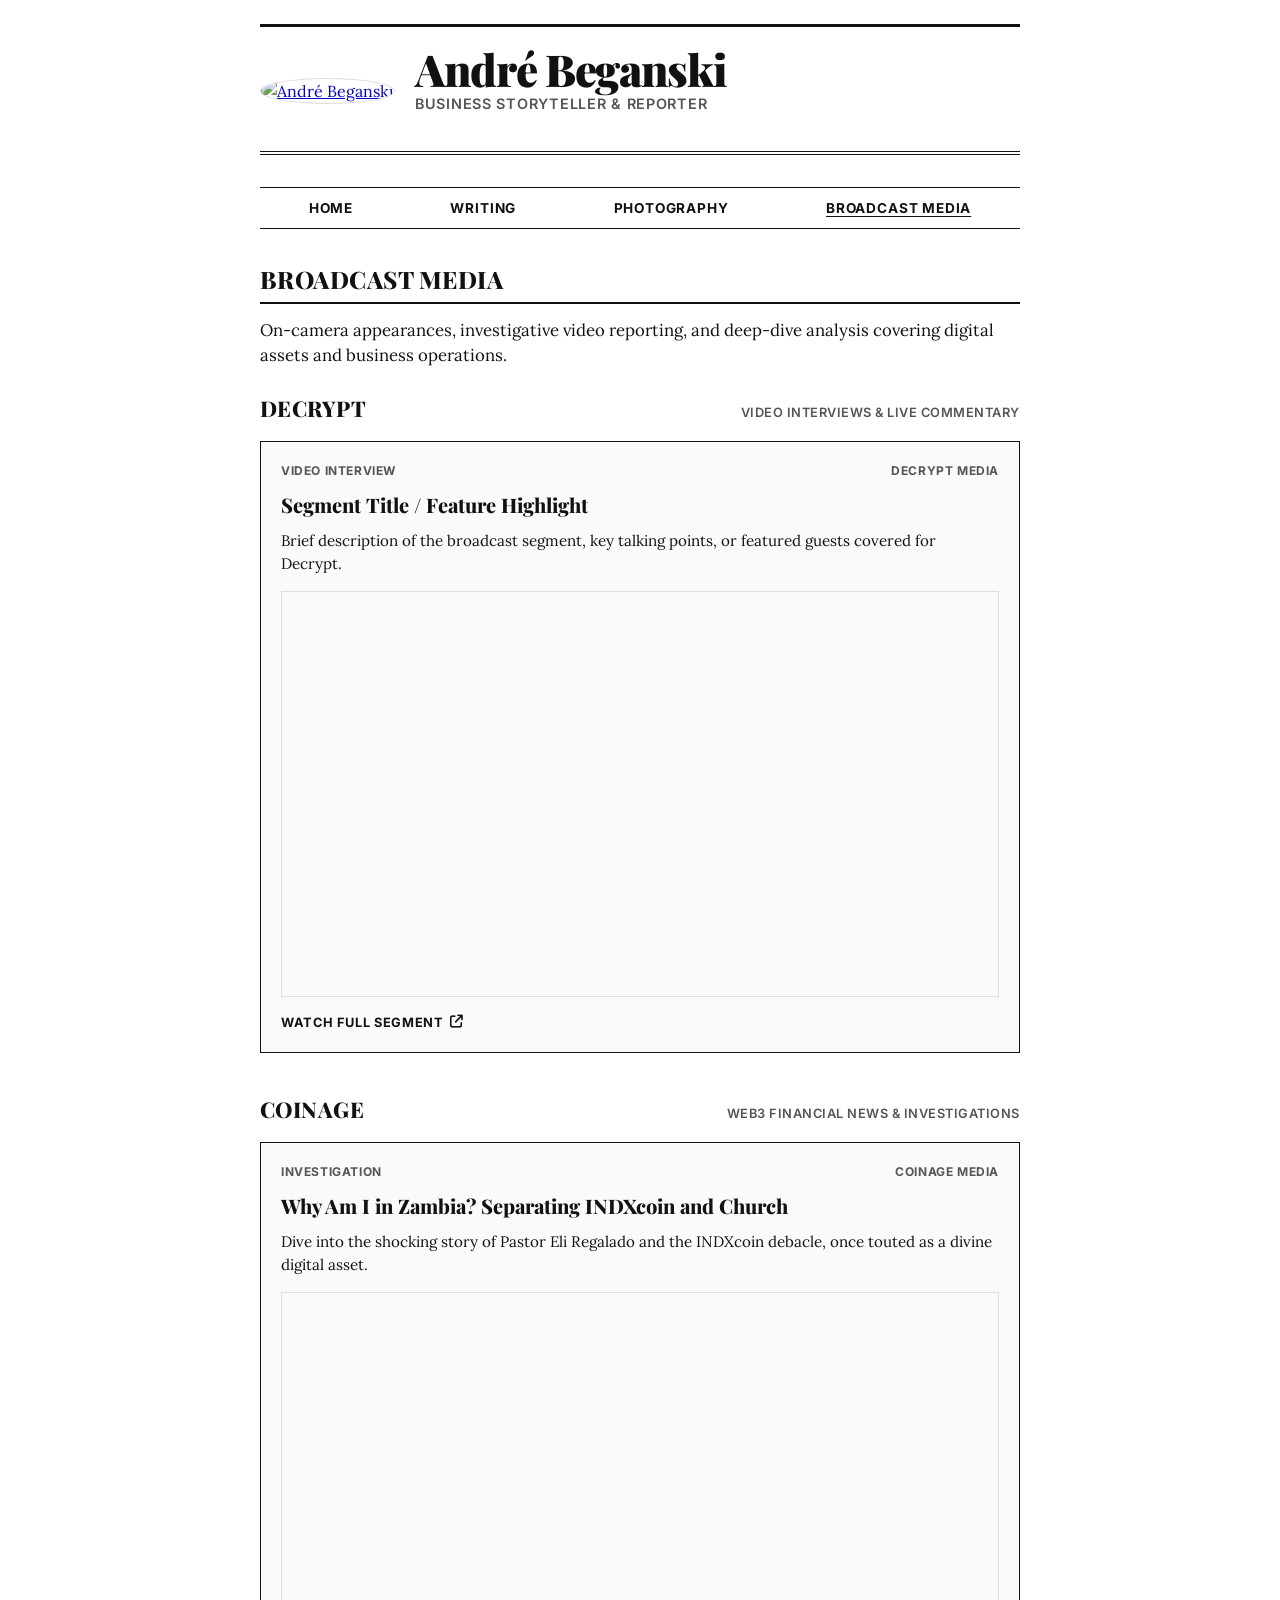
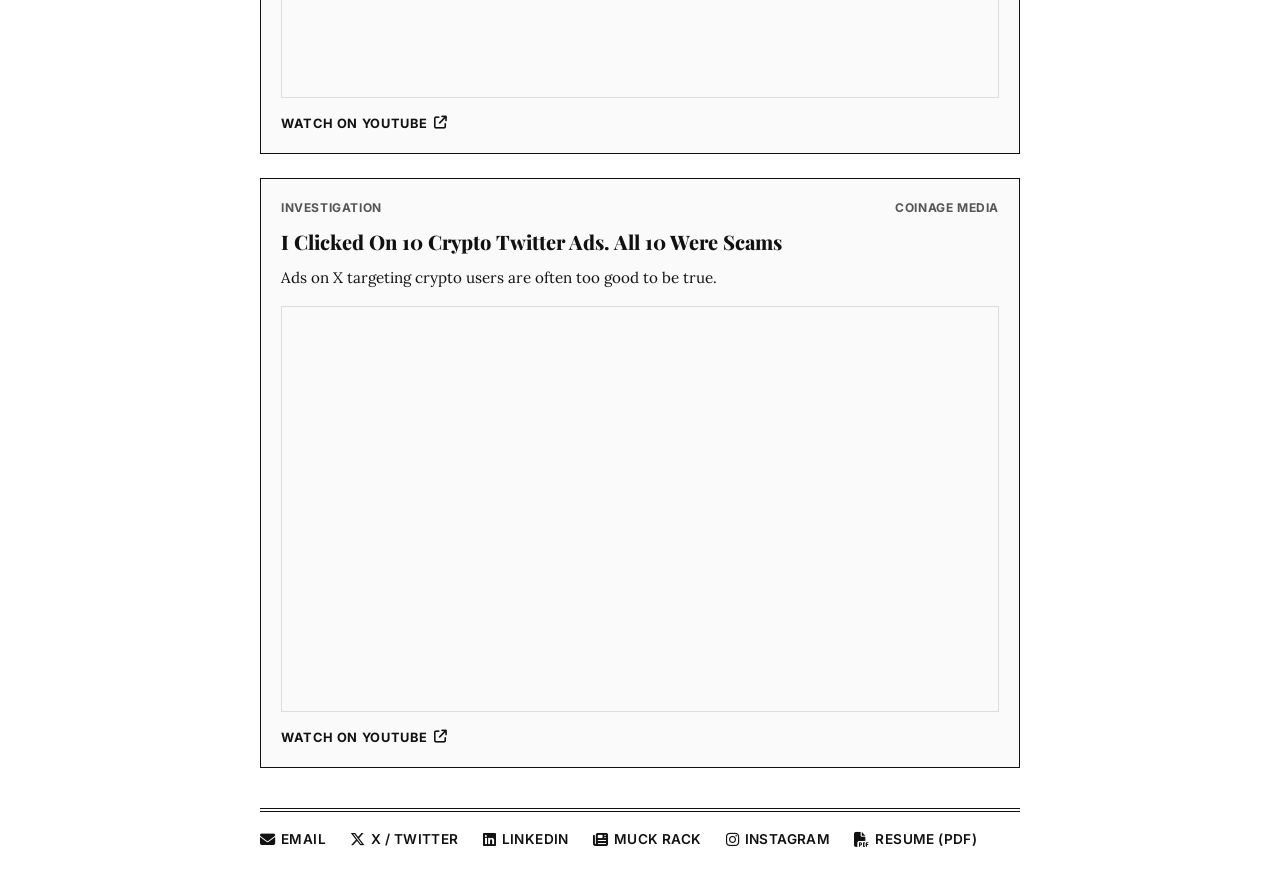
==== broadcast.html @ 34b800bf "Add files via upload Testing broadcast page" ====
<!DOCTYPE html>
<html lang="en">
<head>
    <meta charset="UTF-8">
    <meta name="viewport" content="width=device-width, initial-scale=1.0">
    <title>Broadcast Media | André Beganski</title>
    
    <!-- Broadsheet Editorial Fonts from Google -->
    <link rel="preconnect" href="https://fonts.googleapis.com">
    <link rel="preconnect" href="https://fonts.gstatic.com" crossorigin>
    <link href="https://fonts.googleapis.com/css2?family=Lora:ital,wght@0,400;0,500;1,400&family=Playfair+Display:ital,wght@0,600;0,800;0,900;1,600&family=Inter:wght@600;700&display=swap" rel="stylesheet">

    <!-- Font Awesome for Icons -->
    <link rel="stylesheet" href="https://cdnjs.cloudflare.com/ajax/libs/font-awesome/6.5.1/css/all.min.css">

    <style>
        :root {
            --paper: #FFFFFF;
            --ink: #111111;
            --gray: #555555;
            --border: #DDDDDD;
        }

        * {
            box-sizing: border-box;
            margin: 0;
            padding: 0;
        }

        body {
            background-color: var(--paper);
            color: var(--ink);
            font-family: 'Lora', serif;
            line-height: 1.5;
            padding: 1.5rem;
            -webkit-font-smoothing: antialiased;
        }

        .container {
            max-width: 760px;
            margin: 0 auto;
        }

        /* Compact Masthead Styling */
        header {
            margin-bottom: 2rem;
            padding: 1.25rem 0;
            border-top: 3px solid var(--ink);
            border-bottom: 1px solid var(--ink);
            position: relative;
        }

        header::after {
            content: '';
            position: absolute;
            bottom: 2px;
            left: 0;
            right: 0;
            height: 1px;
            background: var(--ink);
        }

        .header-content {
            display: flex;
            align-items: center;
            gap: 1.25rem;
        }

        .profile-img {
            width: 100px;
            height: 100px;
            border-radius: 50%;
            object-fit: cover;
            border: 1px solid var(--border);
            filter: grayscale(20%);
        }

        h1, h2, h3 {
            font-family: 'Playfair Display', serif;
            color: var(--ink);
        }

        h1 {
            font-size: 2.75rem;
            font-weight: 900;
            margin-bottom: 0.1rem;
            letter-spacing: -0.03em;
            line-height: 1;
        }

        .subtitle {
            font-family: 'Inter', sans-serif;
            font-size: 0.9rem;
            color: var(--gray);
            font-weight: 600;
            text-transform: uppercase;
            letter-spacing: 0.05em;
        }

        section {
            margin-bottom: 2.5rem;
        }

        h2 {
            font-size: 1.5rem;
            font-weight: 800;
            margin-bottom: 0.85rem;
            padding-bottom: 0.35rem;
            border-bottom: 2px solid var(--ink);
            text-transform: uppercase;
            letter-spacing: 0.02em;
        }

        p {
            margin-bottom: 1.25rem;
            font-size: 1.05rem;
        }

        /* Section Navigation Bar */
        .work-nav {
            display: flex;
            justify-content: space-around;
            align-items: center;
            margin-top: 1.25rem;
            margin-bottom: 2rem;
            padding: 0.6rem 0;
            border-top: 1px solid var(--ink);
            border-bottom: 1px solid var(--ink);
        }

        .work-nav a {
            font-family: 'Inter', sans-serif;
            font-size: 0.85rem;
            font-weight: 700;
            text-transform: uppercase;
            letter-spacing: 0.06em;
            color: var(--ink);
            text-decoration: none;
        }

        .work-nav a:hover,
        .work-nav a.active {
            text-decoration: underline;
            text-underline-offset: 3px;
        }

        /* Subsections Styling */
        .outlet-section {
            margin-top: 1.5rem;
            margin-bottom: 2.5rem;
        }

        .outlet-header {
            display: flex;
            align-items: baseline;
            justify-content: space-between;
            margin-bottom: 0.75rem;
        }

        .outlet-title {
            font-family: 'Playfair Display', serif;
            font-size: 1.35rem;
            font-weight: 800;
            text-transform: uppercase;
            letter-spacing: 0.02em;
        }

        .outlet-tagline {
            font-family: 'Inter', sans-serif;
            font-size: 0.8rem;
            font-weight: 600;
            color: var(--gray);
            text-transform: uppercase;
            letter-spacing: 0.04em;
        }

        /* Video / Media Card Grid */
        .media-grid {
            display: flex;
            flex-direction: column;
            gap: 1.5rem;
            margin-top: 1rem;
        }

        .media-card {
            background: #FAFAFA;
            border: 1px solid var(--ink);
            padding: 1.25rem;
            display: flex;
            flex-direction: column;
            gap: 0.75rem;
        }

        .media-meta {
            font-family: 'Inter', sans-serif;
            font-size: 0.75rem;
            font-weight: 700;
            color: var(--gray);
            text-transform: uppercase;
            letter-spacing: 0.05em;
            display: flex;
            justify-content: space-between;
            align-items: center;
        }

        .media-card h4 {
            font-family: 'Playfair Display', serif;
            font-size: 1.25rem;
            font-weight: 800;
            line-height: 1.3;
        }

        .media-card p {
            font-size: 0.95rem;
            margin-bottom: 0;
            color: var(--ink);
        }

        /* Responsive Embed Container */
        .video-container {
            position: relative;
            padding-bottom: 56.25%; /* 16:9 ratio */
            height: 0;
            overflow: hidden;
            border: 1px solid var(--border);
            margin-top: 0.25rem;
        }

        .video-container iframe {
            position: absolute;
            top: 0;
            left: 0;
            width: 100%;
            height: 100%;
            border: 0;
        }

        .media-link {
            font-family: 'Inter', sans-serif;
            font-size: 0.8rem;
            font-weight: 700;
            text-transform: uppercase;
            letter-spacing: 0.05em;
            color: var(--ink);
            text-decoration: none;
            display: inline-flex;
            align-items: center;
            gap: 0.4rem;
            margin-top: 0.25rem;
        }

        .media-link:hover {
            text-decoration: underline;
        }

        /* Footer & Socials */
        footer {
            border-top: 1px solid var(--ink);
            padding-top: 1.25rem;
            margin-top: 2.5rem;
            position: relative;
        }

        footer::before {
            content: '';
            position: absolute;
            top: 2px;
            left: 0;
            right: 0;
            height: 1px;
            background: var(--ink);
        }

        .links {
            display: flex;
            flex-wrap: wrap;
            gap: 1rem 1.5rem;
        }

        .links a {
            font-family: 'Inter', sans-serif;
            color: var(--ink);
            text-decoration: none;
            font-weight: 600;
            font-size: 0.85rem;
            text-transform: uppercase;
            letter-spacing: 0.03em;
            display: inline-flex;
            align-items: center;
            gap: 0.35rem;
        }

        .links a i {
            font-size: 0.95rem;
            color: var(--ink);
        }

        .links a:hover {
            text-decoration: underline;
            text-underline-offset: 3px;
        }

        /* Responsive tweak for phones */
        @media (max-width: 600px) {
            .header-content {
                flex-direction: column;
                text-align: center;
                gap: 1rem;
            }
            .work-nav {
                flex-direction: column;
                gap: 0.5rem;
            }
            .outlet-header {
                flex-direction: column;
                gap: 0.2rem;
            }
            h1 { font-size: 2.25rem; }
            body { padding: 1.25rem 1rem; }
        }
    </style>
</head>
<body>

    <div class="container">
        <header>
            <div class="header-content">
                <a href="index.html">
                    <img src="Headshot.jpg" alt="André Beganski" class="profile-img">
                </a>
                <div class="header-text">
                    <h1>André Beganski</h1>
                    <p class="subtitle">Business Storyteller & Reporter</p>
                </div>
            </div>
        </header>

        <nav class="work-nav">
            <a href="index.html">Home</a>
            <a href="writing.html">Writing</a>
            <a href="photography.html">Photography</a>
            <a href="broadcast.html" class="active">Broadcast Media</a>
        </nav>

        <main>
            <section id="broadcast-page">
                <h2>Broadcast Media</h2>
                <p>On-camera appearances, investigative video reporting, and deep-dive analysis covering digital assets and business operations.</p>

                <!-- DECRYPT SUBSECTION -->
                <div class="outlet-section" id="decrypt">
                    <div class="outlet-header">
                        <h3 class="outlet-title">Decrypt</h3>
                        <span class="outlet-tagline">Video Interviews & Live Commentary</span>
                    </div>

                    <div class="media-grid">
                        <article class="media-card">
                            <div class="media-meta">
                                <span>Video Interview</span>
                                <span>Decrypt Media</span>
                            </div>
                            <h4>Segment Title / Feature Highlight</h4>
                            <p>Brief description of the broadcast segment, key talking points, or featured guests covered for Decrypt.</p>
                            <div class="video-container">
                                <iframe src="https://www.youtube-nocookie.com/embed/placeholder" title="Decrypt Broadcast Segment" allowfullscreen></iframe>
                            </div>
                            <a href="#" target="_blank" rel="noopener" class="media-link">
                                Watch Full Segment <i class="fa-solid fa-arrow-up-right-from-square"></i>
                            </a>
                        </article>
                    </div>
                </div>

                <!-- COINAGE SUBSECTION -->
                <div class="outlet-section" id="coinage">
                    <div class="outlet-header">
                        <h3 class="outlet-title">Coinage</h3>
                        <span class="outlet-tagline">Web3 Financial News & Investigations</span>
                    </div>

                    <div class="media-grid">
                        <!-- COINAGE INVESTIGATION 1 -->
                        <article class="media-card">
                            <div class="media-meta">
                                <span>Investigation</span>
                                <span>Coinage Media</span>
                            </div>
                            <h4>Why Am I in Zambia? Separating INDXcoin and Church</h4>
                            <p>Dive into the shocking story of Pastor Eli Regalado and the INDXcoin debacle, once touted as a divine digital asset.</p>
                            <div class="video-container">
                                <iframe src="https://www.youtube-nocookie.com/embed/XrXxFnZdpG4" title="Why Am I in Zambia? Separating INDXcoin and Church" allowfullscreen></iframe>
                            </div>
                            <a href="https://www.youtube.com/watch?v=XrXxFnZdpG4&t=2s" target="_blank" rel="noopener" class="media-link">
                                Watch on YouTube <i class="fa-solid fa-arrow-up-right-from-square"></i>
                            </a>
                        </article>

                        <!-- COINAGE INVESTIGATION 2 -->
                        <article class="media-card">
                            <div class="media-meta">
                                <span>Investigation</span>
                                <span>Coinage Media</span>
                            </div>
                            <h4>I Clicked On 10 Crypto Twitter Ads. All 10 Were Scams</h4>
                            <p>Ads on X targeting crypto users are often too good to be true.</p>
                            <div class="video-container">
                                <iframe src="https://www.youtube-nocookie.com/embed/eAYnP_edBk0" title="I Clicked On 10 Crypto Twitter Ads. All 10 Were Scams" allowfullscreen></iframe>
                            </div>
                            <a href="https://www.youtube.com/watch?v=eAYnP_edBk0" target="_blank" rel="noopener" class="media-link">
                                Watch on YouTube <i class="fa-solid fa-arrow-up-right-from-square"></i>
                            </a>
                        </article>
                    </div>
                </div>

            </section>
        </main>

        <footer>
            <div class="links">
                <a href="mailto:andrebeganski@gmail.com"><i class="fa-solid fa-envelope"></i> Email</a>
                <a href="https://x.com/andrebeganski" target="_blank" rel="noopener"><i class="fa-brands fa-x-twitter"></i> X / Twitter</a>
                <a href="https://www.linkedin.com/in/beganski/" target="_blank" rel="noopener"><i class="fa-brands fa-linkedin"></i> LinkedIn</a>
                <a href="https://muckrack.com/andre-beganski" target="_blank" rel="noopener"><i class="fa-solid fa-newspaper"></i> Muck Rack</a>
                <a href="https://www.instagram.com/andrebeganski/" target="_blank" rel="noopener"><i class="fa-brands fa-instagram"></i> Instagram</a>
                <a href="Beganski_André_Resume.pdf" target="_blank"><i class="fa-solid fa-file-pdf"></i> Resume (PDF)</a>
            </div>
        </footer>
    </div>

</body>
</html>
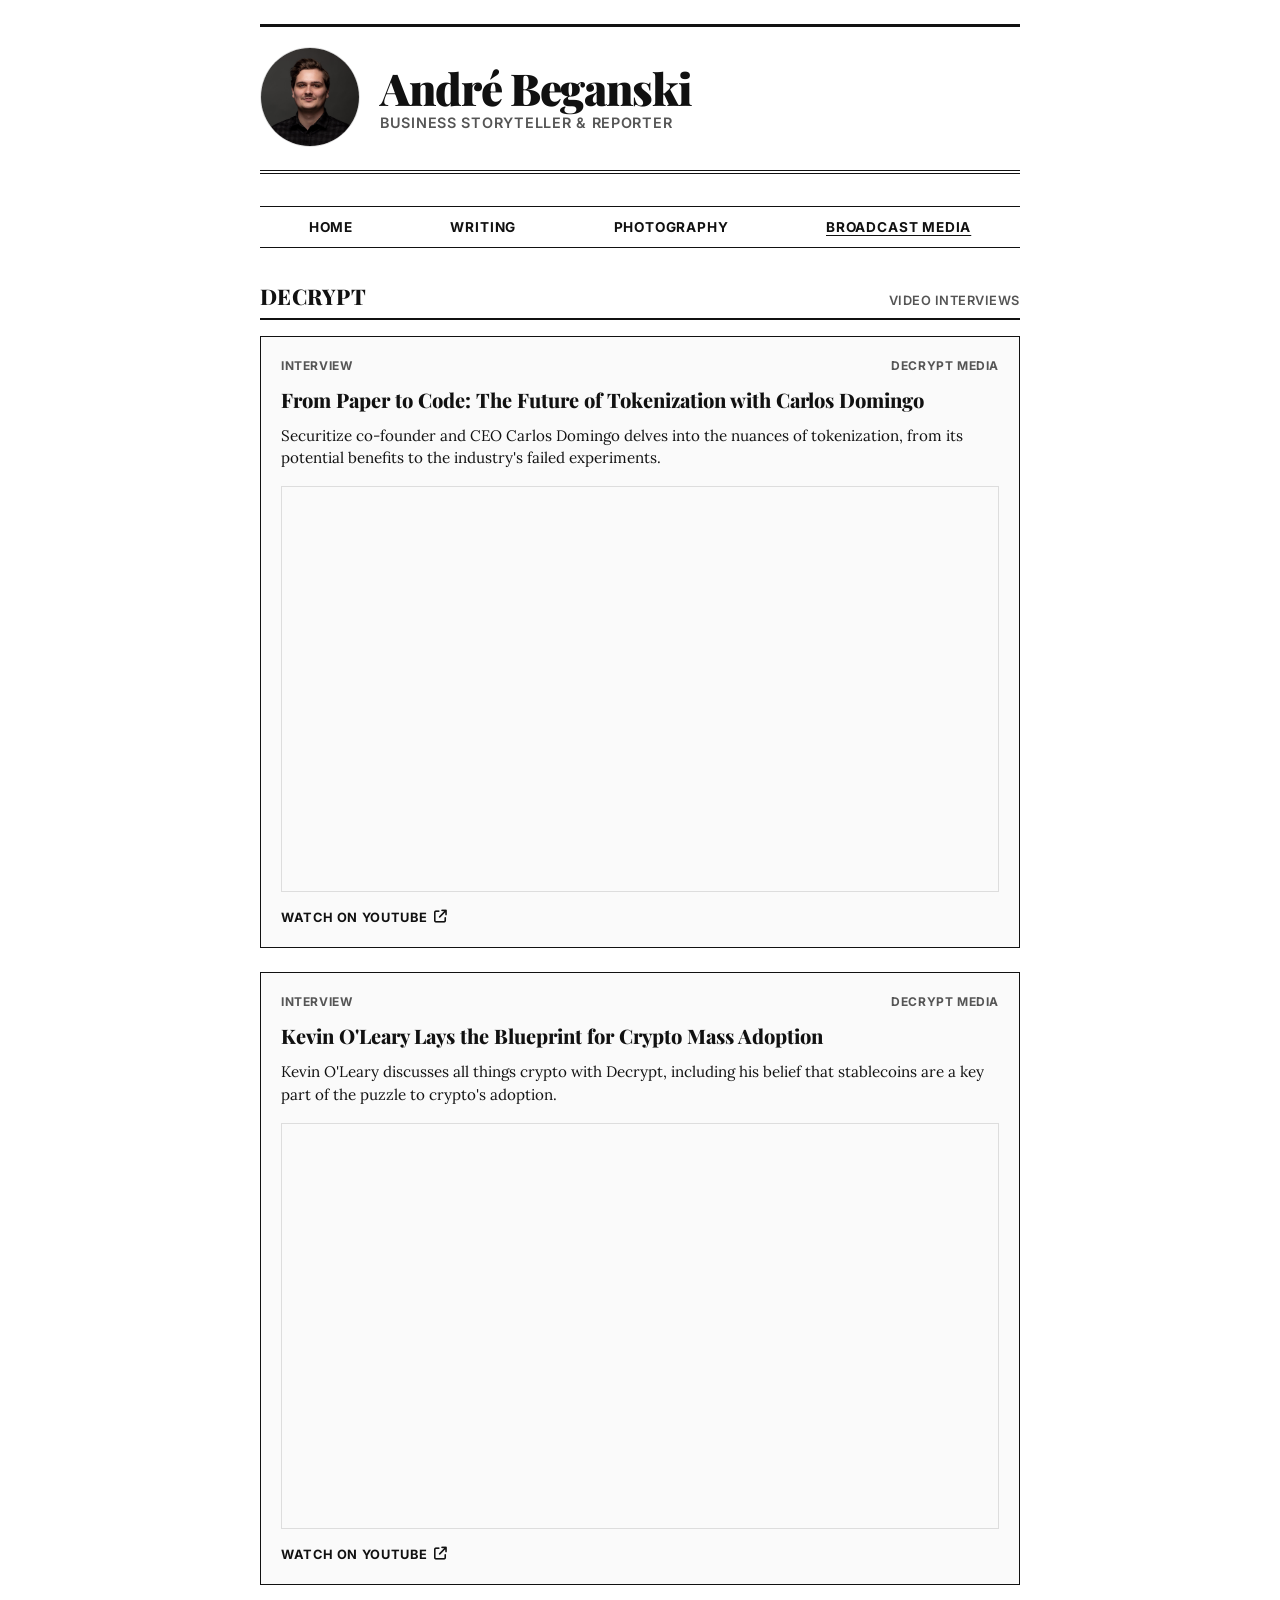
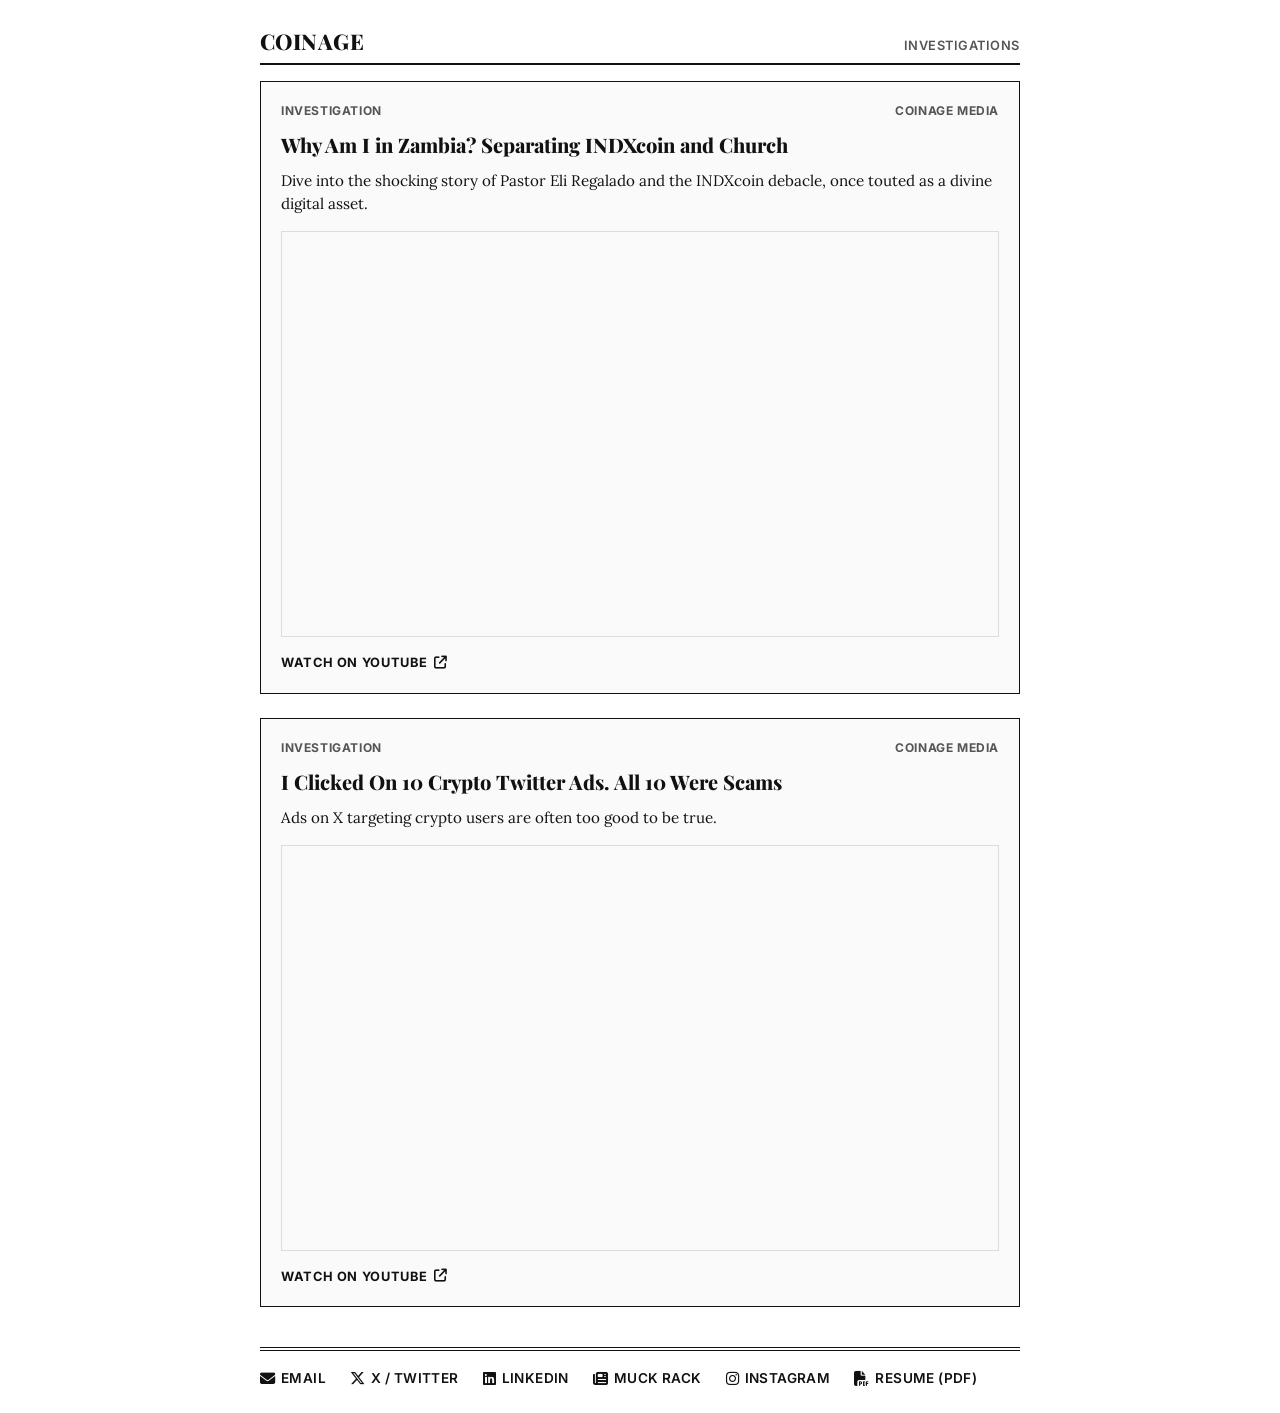
==== commit 14ded12a: "Portfolio Final" ====
--- a/broadcast.html
+++ b/broadcast.html
@@ -3,7 +3,24 @@
 <head>
     <meta charset="UTF-8">
     <meta name="viewport" content="width=device-width, initial-scale=1.0">
+    <meta name="referrer" content="strict-origin-when-cross-origin">
     <title>Broadcast Media | André Beganski</title>
+
+    <!-- White "AB" on Black Background Inline Favicon -->
+    <link rel="icon" href="data:image/svg+xml,<svg xmlns='http://www.w3.org/2000/svg' viewBox='0 0 100 100'><rect width='100' height='100' fill='%23111111'/><text x='50%' y='64%' font-family='serif' font-weight='900' font-size='52' fill='%23FFFFFF' text-anchor='middle'>AB</text></svg>">
+
+    <!-- Open Graph / Social Media Preview Meta Tags -->
+    <meta property="og:type" content="website">
+    <meta property="og:title" content="André Beganski | Business Storyteller & Reporter">
+    <meta property="og:description" content="Business and economics reporter specializing in digital assets, institutional trends, and financial reporting.">
+    <meta property="og:image" content="Headshot.jpg">
+    <meta property="og:url" content="https://andrebeganski.github.io/broadcast.html">
+
+    <!-- Twitter Card Meta Tags -->
+    <meta name="twitter:card" content="summary_large_image">
+    <meta name="twitter:title" content="André Beganski | Business Storyteller & Reporter">
+    <meta name="twitter:description" content="Business and economics reporter specializing in digital assets, institutional trends, and financial reporting.">
+    <meta name="twitter:image" content="Headshot.jpg">
     
     <!-- Broadsheet Editorial Fonts from Google -->
     <link rel="preconnect" href="https://fonts.googleapis.com">
@@ -12,6 +29,7 @@
 
     <!-- Font Awesome for Icons -->
     <link rel="stylesheet" href="https://cdnjs.cloudflare.com/ajax/libs/font-awesome/6.5.1/css/all.min.css">
+    <link rel="stylesheet" href="styles.css">
 
     <style>
         :root {
@@ -73,6 +91,7 @@
             object-fit: cover;
             border: 1px solid var(--border);
             filter: grayscale(20%);
+            flex-shrink: 0;
         }
 
         h1, h2, h3 {
@@ -99,21 +118,6 @@
 
         section {
             margin-bottom: 2.5rem;
-        }
-
-        h2 {
-            font-size: 1.5rem;
-            font-weight: 800;
-            margin-bottom: 0.85rem;
-            padding-bottom: 0.35rem;
-            border-bottom: 2px solid var(--ink);
-            text-transform: uppercase;
-            letter-spacing: 0.02em;
-        }
-
-        p {
-            margin-bottom: 1.25rem;
-            font-size: 1.05rem;
         }
 
         /* Section Navigation Bar */
@@ -155,6 +159,8 @@
             align-items: baseline;
             justify-content: space-between;
             margin-bottom: 0.75rem;
+            border-bottom: 2px solid var(--ink);
+            padding-bottom: 0.35rem;
         }
 
         .outlet-title {
@@ -323,6 +329,7 @@
 <body>
 
     <div class="container">
+
         <header>
             <div class="header-content">
                 <a href="index.html">
@@ -344,29 +351,56 @@
 
         <main>
             <section id="broadcast-page">
-                <h2>Broadcast Media</h2>
-                <p>On-camera appearances, investigative video reporting, and deep-dive analysis covering digital assets and business operations.</p>
 
                 <!-- DECRYPT SUBSECTION -->
                 <div class="outlet-section" id="decrypt">
                     <div class="outlet-header">
                         <h3 class="outlet-title">Decrypt</h3>
-                        <span class="outlet-tagline">Video Interviews & Live Commentary</span>
+                        <span class="outlet-tagline">Video Interviews</span>
                     </div>
 
                     <div class="media-grid">
+                        <!-- DECRYPT INTERVIEW 1 -->
                         <article class="media-card">
                             <div class="media-meta">
-                                <span>Video Interview</span>
+                                <span>Interview</span>
                                 <span>Decrypt Media</span>
                             </div>
-                            <h4>Segment Title / Feature Highlight</h4>
-                            <p>Brief description of the broadcast segment, key talking points, or featured guests covered for Decrypt.</p>
+                            <h4>From Paper to Code: The Future of Tokenization with Carlos Domingo</h4>
+                            <p>Securitize co-founder and CEO Carlos Domingo delves into the nuances of tokenization, from its potential benefits to the industry's failed experiments.</p>
                             <div class="video-container">
-                                <iframe src="https://www.youtube-nocookie.com/embed/placeholder" title="Decrypt Broadcast Segment" allowfullscreen></iframe>
-                            </div>
-                            <a href="#" target="_blank" rel="noopener" class="media-link">
-                                Watch Full Segment <i class="fa-solid fa-arrow-up-right-from-square"></i>
+                                <iframe 
+                                    src="https://www.youtube.com/embed/MroJtOIIro0" 
+                                    title="From Paper to Code: The Future of Tokenization with Carlos Domingo" 
+                                    referrerpolicy="strict-origin-when-cross-origin"
+                                    allow="accelerometer; autoplay; clipboard-write; encrypted-media; gyroscope; picture-in-picture; web-share" 
+                                    allowfullscreen>
+                                </iframe>
+                            </div>
+                            <a href="https://www.youtube.com/watch?v=MroJtOIIro0" target="_blank" rel="noopener noreferrer" class="media-link">
+                                Watch on YouTube <i class="fa-solid fa-arrow-up-right-from-square"></i>
+                            </a>
+                        </article>
+
+                        <!-- DECRYPT INTERVIEW 2 -->
+                        <article class="media-card">
+                            <div class="media-meta">
+                                <span>Interview</span>
+                                <span>Decrypt Media</span>
+                            </div>
+                            <h4>Kevin O'Leary Lays the Blueprint for Crypto Mass Adoption</h4>
+                            <p>Kevin O'Leary discusses all things crypto with Decrypt, including his belief that stablecoins are a key part of the puzzle to crypto's adoption.</p>
+                            <div class="video-container">
+                                <iframe 
+                                    src="https://www.youtube.com/embed/aiEcyI8enJc" 
+                                    title="Kevin O'Leary Lays the Blueprint for Crypto Mass Adoption" 
+                                    referrerpolicy="strict-origin-when-cross-origin"
+                                    allow="accelerometer; autoplay; clipboard-write; encrypted-media; gyroscope; picture-in-picture; web-share" 
+                                    allowfullscreen>
+                                </iframe>
+                            </div>
+                            <a href="https://www.youtube.com/watch?v=aiEcyI8enJc" target="_blank" rel="noopener noreferrer" class="media-link">
+                                Watch on YouTube <i class="fa-solid fa-arrow-up-right-from-square"></i>
                             </a>
                         </article>
                     </div>
@@ -376,7 +410,7 @@
                 <div class="outlet-section" id="coinage">
                     <div class="outlet-header">
                         <h3 class="outlet-title">Coinage</h3>
-                        <span class="outlet-tagline">Web3 Financial News & Investigations</span>
+                        <span class="outlet-tagline">Investigations</span>
                     </div>
 
                     <div class="media-grid">
@@ -389,9 +423,15 @@
                             <h4>Why Am I in Zambia? Separating INDXcoin and Church</h4>
                             <p>Dive into the shocking story of Pastor Eli Regalado and the INDXcoin debacle, once touted as a divine digital asset.</p>
                             <div class="video-container">
-                                <iframe src="https://www.youtube-nocookie.com/embed/XrXxFnZdpG4" title="Why Am I in Zambia? Separating INDXcoin and Church" allowfullscreen></iframe>
-                            </div>
-                            <a href="https://www.youtube.com/watch?v=XrXxFnZdpG4&t=2s" target="_blank" rel="noopener" class="media-link">
+                                <iframe 
+                                    src="https://www.youtube.com/embed/XrXxFnZdpG4" 
+                                    title="Why Am I in Zambia? Separating INDXcoin and Church" 
+                                    referrerpolicy="strict-origin-when-cross-origin"
+                                    allow="accelerometer; autoplay; clipboard-write; encrypted-media; gyroscope; picture-in-picture; web-share" 
+                                    allowfullscreen>
+                                </iframe>
+                            </div>
+                            <a href="https://www.youtube.com/watch?v=XrXxFnZdpG4&t=2s" target="_blank" rel="noopener noreferrer" class="media-link">
                                 Watch on YouTube <i class="fa-solid fa-arrow-up-right-from-square"></i>
                             </a>
                         </article>
@@ -405,9 +445,15 @@
                             <h4>I Clicked On 10 Crypto Twitter Ads. All 10 Were Scams</h4>
                             <p>Ads on X targeting crypto users are often too good to be true.</p>
                             <div class="video-container">
-                                <iframe src="https://www.youtube-nocookie.com/embed/eAYnP_edBk0" title="I Clicked On 10 Crypto Twitter Ads. All 10 Were Scams" allowfullscreen></iframe>
-                            </div>
-                            <a href="https://www.youtube.com/watch?v=eAYnP_edBk0" target="_blank" rel="noopener" class="media-link">
+                                <iframe 
+                                    src="https://www.youtube.com/embed/eAYnP_edBk0" 
+                                    title="I Clicked On 10 Crypto Twitter Ads. All 10 Were Scams" 
+                                    referrerpolicy="strict-origin-when-cross-origin"
+                                    allow="accelerometer; autoplay; clipboard-write; encrypted-media; gyroscope; picture-in-picture; web-share" 
+                                    allowfullscreen>
+                                </iframe>
+                            </div>
+                            <a href="https://www.youtube.com/watch?v=eAYnP_edBk0" target="_blank" rel="noopener noreferrer" class="media-link">
                                 Watch on YouTube <i class="fa-solid fa-arrow-up-right-from-square"></i>
                             </a>
                         </article>
@@ -420,11 +466,11 @@
         <footer>
             <div class="links">
                 <a href="mailto:andrebeganski@gmail.com"><i class="fa-solid fa-envelope"></i> Email</a>
-                <a href="https://x.com/andrebeganski" target="_blank" rel="noopener"><i class="fa-brands fa-x-twitter"></i> X / Twitter</a>
-                <a href="https://www.linkedin.com/in/beganski/" target="_blank" rel="noopener"><i class="fa-brands fa-linkedin"></i> LinkedIn</a>
-                <a href="https://muckrack.com/andre-beganski" target="_blank" rel="noopener"><i class="fa-solid fa-newspaper"></i> Muck Rack</a>
-                <a href="https://www.instagram.com/andrebeganski/" target="_blank" rel="noopener"><i class="fa-brands fa-instagram"></i> Instagram</a>
-                <a href="Beganski_André_Resume.pdf" target="_blank"><i class="fa-solid fa-file-pdf"></i> Resume (PDF)</a>
+                <a href="https://x.com/andrebeganski" target="_blank" rel="noopener noreferrer"><i class="fa-brands fa-x-twitter"></i> X / Twitter</a>
+                <a href="https://www.linkedin.com/in/beganski/" target="_blank" rel="noopener noreferrer"><i class="fa-brands fa-linkedin"></i> LinkedIn</a>
+                <a href="https://muckrack.com/andre-beganski" target="_blank" rel="noopener noreferrer"><i class="fa-solid fa-newspaper"></i> Muck Rack</a>
+                <a href="https://www.instagram.com/andrebeganski/" target="_blank" rel="noopener noreferrer"><i class="fa-brands fa-instagram"></i> Instagram</a>
+                <a href="Beganski_Andre_Resume.pdf" target="_blank" rel="noopener noreferrer"><i class="fa-solid fa-file-pdf"></i> Resume (PDF)</a>
             </div>
         </footer>
     </div>
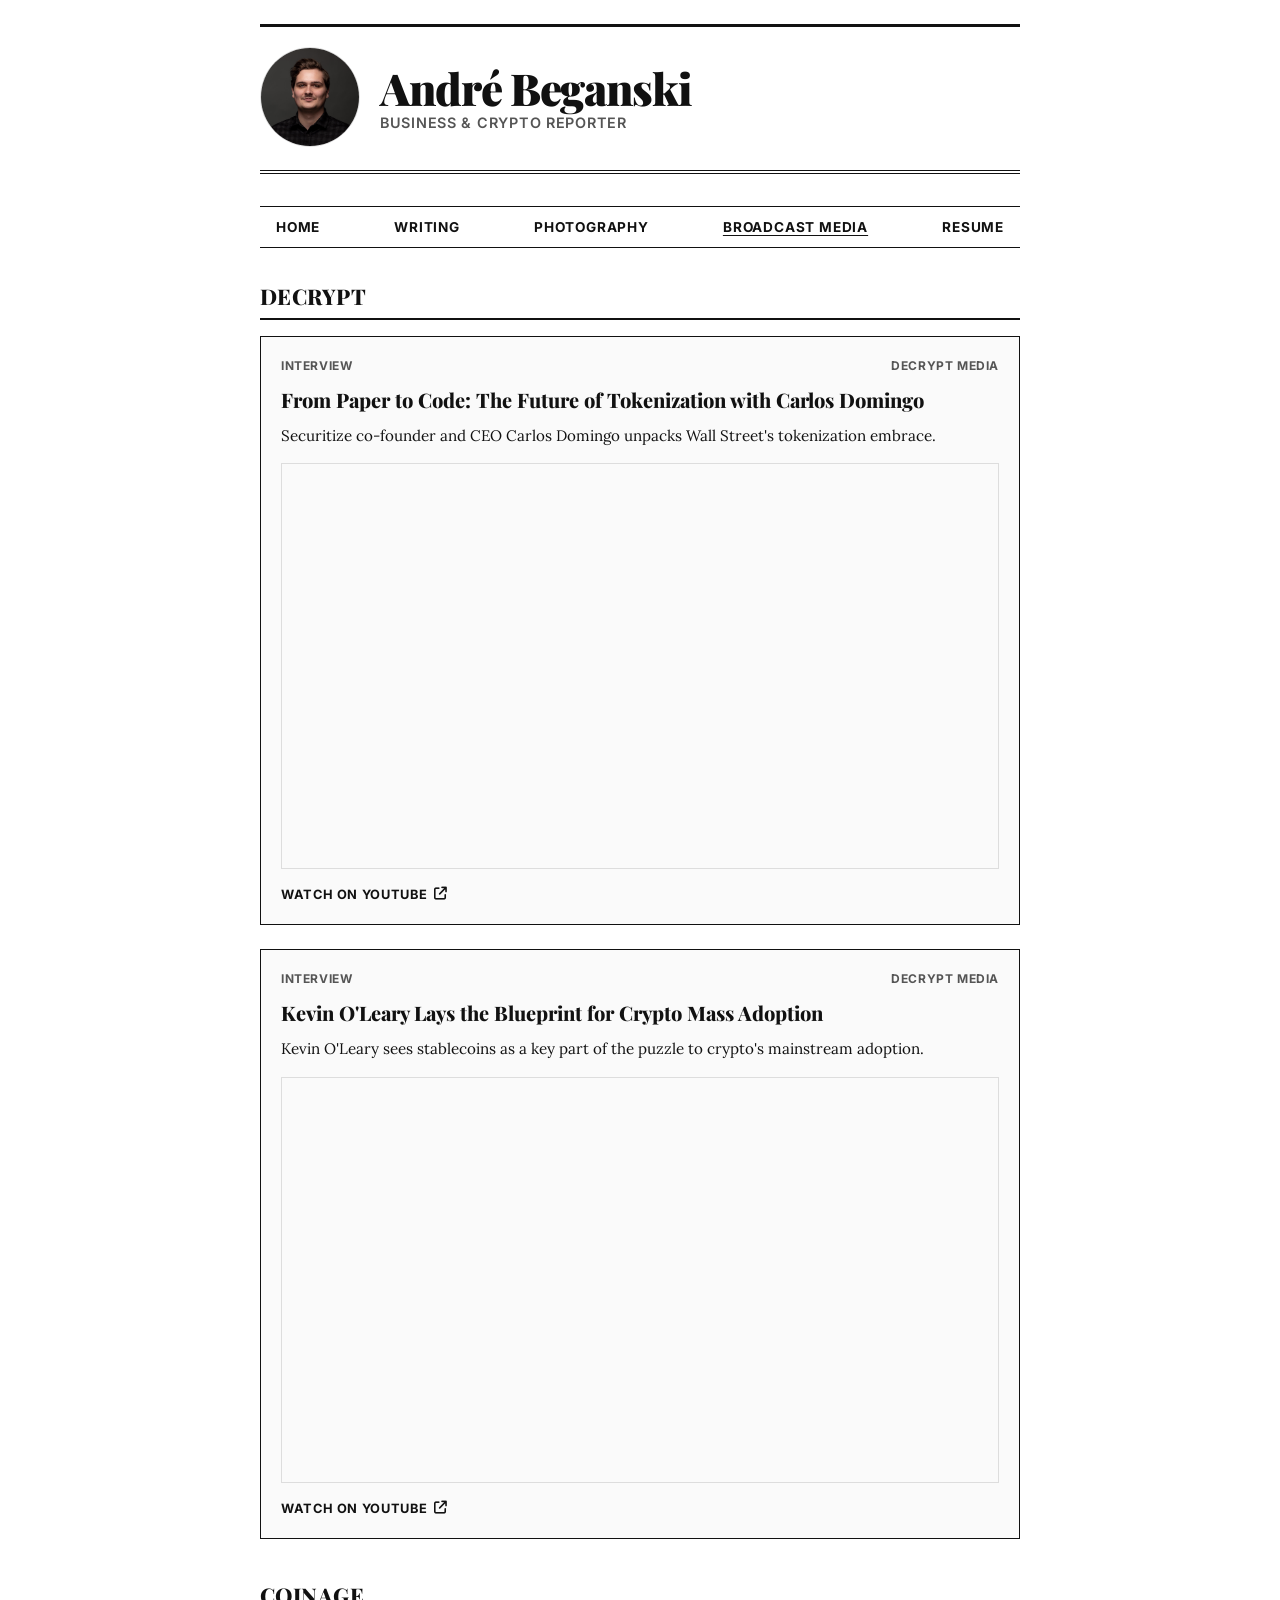
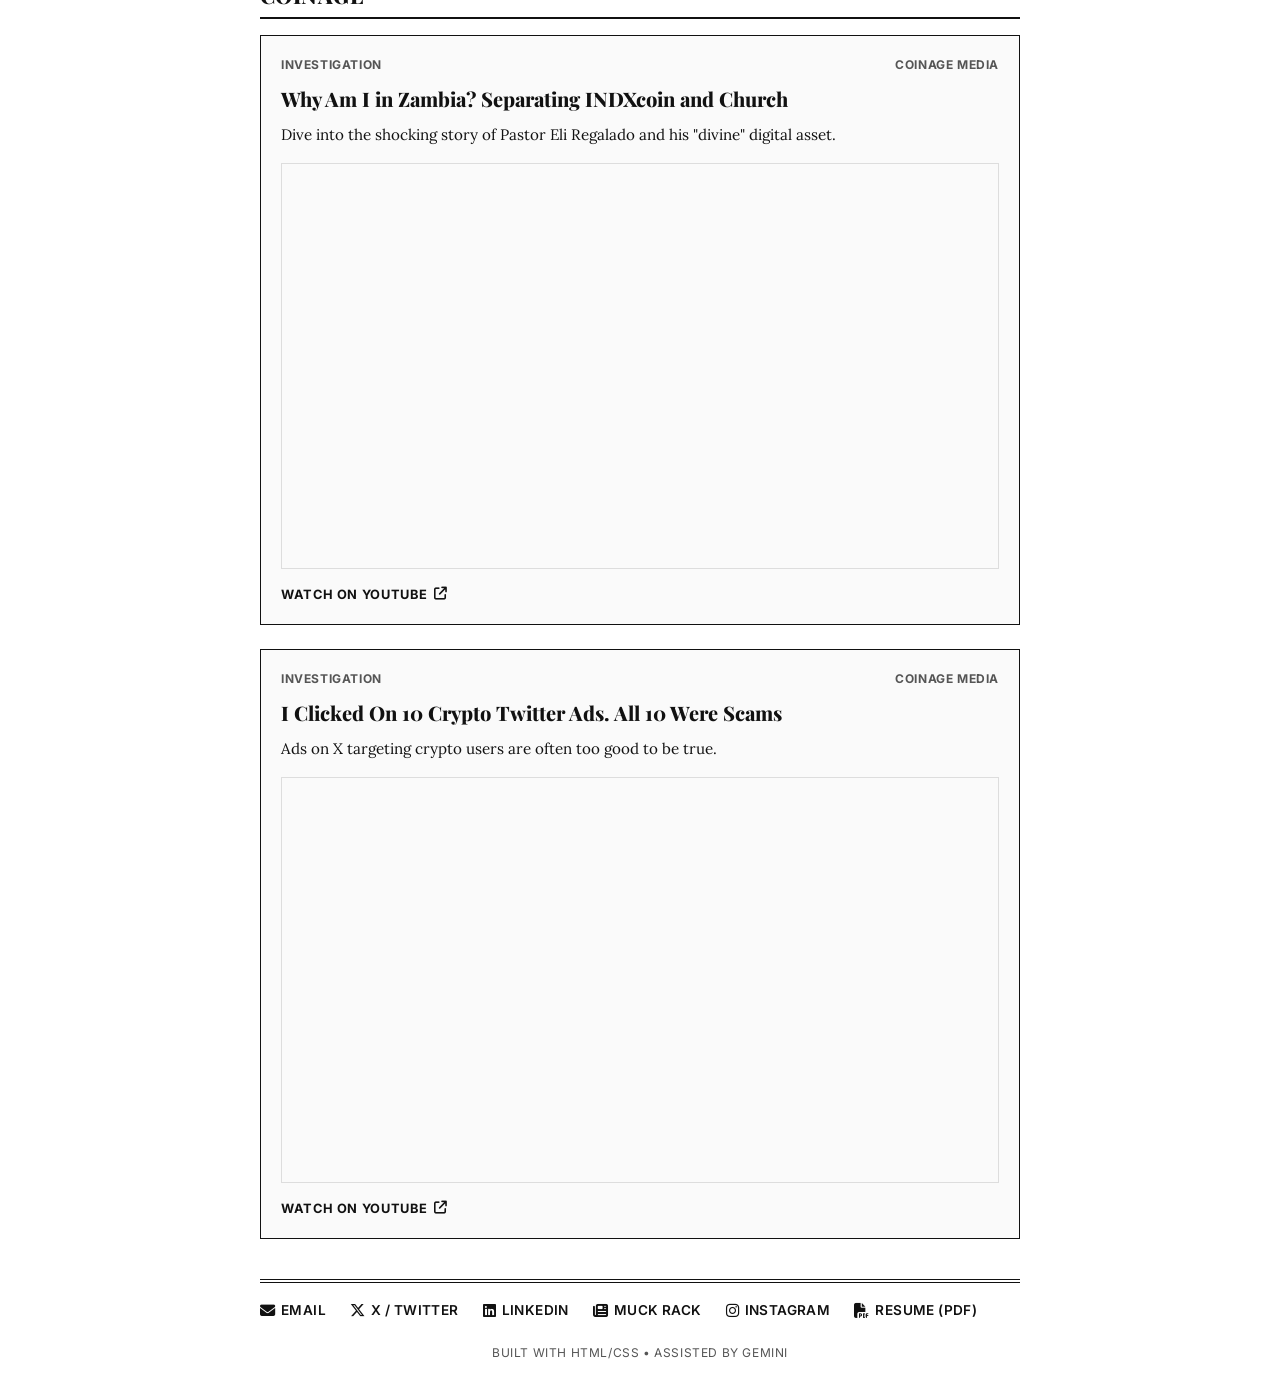
==== commit 236848f4: "Updated Visual Style" ====
--- a/broadcast.html
+++ b/broadcast.html
@@ -11,14 +11,14 @@
 
     <!-- Open Graph / Social Media Preview Meta Tags -->
     <meta property="og:type" content="website">
-    <meta property="og:title" content="André Beganski | Business Storyteller & Reporter">
+    <meta property="og:title" content="André Beganski | Business & Crypto Reporter">
     <meta property="og:description" content="Business and economics reporter specializing in digital assets, institutional trends, and financial reporting.">
     <meta property="og:image" content="Headshot.jpg">
     <meta property="og:url" content="https://andrebeganski.github.io/broadcast.html">
 
     <!-- Twitter Card Meta Tags -->
     <meta name="twitter:card" content="summary_large_image">
-    <meta name="twitter:title" content="André Beganski | Business Storyteller & Reporter">
+    <meta name="twitter:title" content="André Beganski | Business & Crypto Reporter">
     <meta name="twitter:description" content="Business and economics reporter specializing in digital assets, institutional trends, and financial reporting.">
     <meta name="twitter:image" content="Headshot.jpg">
     
@@ -30,6 +30,15 @@
     <!-- Font Awesome for Icons -->
     <link rel="stylesheet" href="https://cdnjs.cloudflare.com/ajax/libs/font-awesome/6.5.1/css/all.min.css">
     <link rel="stylesheet" href="styles.css">
+
+    <!-- First-Visit Check Script -->
+    <script>
+        if (localStorage.getItem('siteVisited')) {
+            document.documentElement.classList.add('returning-visitor');
+        } else {
+            localStorage.setItem('siteVisited', 'true');
+        }
+    </script>
 
     <style>
         :root {
@@ -84,27 +93,34 @@
             gap: 1.25rem;
         }
 
+        /* Staggered On-Load Color and Fade Animations */
+        @keyframes fadeInColor {
+            0% { filter: grayscale(100%); }
+            100% { filter: grayscale(20%); }
+        }
+
+        @keyframes fadeInText {
+            0% { opacity: 0; transform: translateY(4px); }
+            100% { opacity: 1; transform: translateY(0); }
+        }
+
         .profile-img {
             width: 100px;
             height: 100px;
             border-radius: 50%;
             object-fit: cover;
             border: 1px solid var(--border);
+            flex-shrink: 0;
             filter: grayscale(20%);
-            flex-shrink: 0;
-        }
-
-        h1, h2, h3 {
-            font-family: 'Playfair Display', serif;
-            color: var(--ink);
         }
 
         h1 {
             font-size: 2.75rem;
             font-weight: 900;
-            margin-bottom: 0.1rem;
+            margin: 0 0 0.1rem 0;
             letter-spacing: -0.03em;
             line-height: 1;
+            opacity: 1;
         }
 
         .subtitle {
@@ -114,20 +130,43 @@
             font-weight: 600;
             text-transform: uppercase;
             letter-spacing: 0.05em;
+            margin: 0;
+            opacity: 1;
+        }
+
+        /* Apply animations ONLY for first-time visitors */
+        html:not(.returning-visitor) .profile-img {
+            filter: grayscale(100%);
+            animation: fadeInColor 2.5s ease-out forwards;
+        }
+
+        html:not(.returning-visitor) h1 {
+            opacity: 0;
+            animation: fadeInText 1.0s ease-out 0.4s forwards;
+        }
+
+        html:not(.returning-visitor) .subtitle {
+            opacity: 0;
+            animation: fadeInText 1.0s ease-out 0.8s forwards;
+        }
+
+        h1, h2, h3 {
+            font-family: 'Playfair Display', serif;
+            color: var(--ink);
         }
 
         section {
             margin-bottom: 2.5rem;
         }
 
-        /* Section Navigation Bar */
+        /* Section Navigation Bar with Matching Inset Padding */
         .work-nav {
             display: flex;
-            justify-content: space-around;
+            justify-content: space-between;
             align-items: center;
             margin-top: 1.25rem;
             margin-bottom: 2rem;
-            padding: 0.6rem 0;
+            padding: 0.6rem 1rem;
             border-top: 1px solid var(--ink);
             border-bottom: 1px solid var(--ink);
         }
@@ -140,6 +179,7 @@
             letter-spacing: 0.06em;
             color: var(--ink);
             text-decoration: none;
+            transition: color 0.2s ease;
         }
 
         .work-nav a:hover,
@@ -281,6 +321,7 @@
             display: flex;
             flex-wrap: wrap;
             gap: 1rem 1.5rem;
+            margin-bottom: 1.5rem;
         }
 
         .links a {
@@ -294,16 +335,32 @@
             display: inline-flex;
             align-items: center;
             gap: 0.35rem;
+            transition: opacity 0.2s ease;
         }
 
         .links a i {
             font-size: 0.95rem;
             color: var(--ink);
+            transition: transform 0.2s ease;
         }
 
         .links a:hover {
+            opacity: 0.7;
             text-decoration: underline;
             text-underline-offset: 3px;
+        }
+        
+        .links a:hover i {
+            transform: scale(1.1);
+        }
+
+        .colophon {
+            text-align: center;
+            font-family: 'Inter', sans-serif;
+            font-size: 0.75rem;
+            color: var(--gray);
+            text-transform: uppercase;
+            letter-spacing: 0.05em;
         }
 
         /* Responsive tweak for phones */
@@ -316,6 +373,7 @@
             .work-nav {
                 flex-direction: column;
                 gap: 0.5rem;
+                padding: 0.75rem 1rem;
             }
             .outlet-header {
                 flex-direction: column;
@@ -337,7 +395,7 @@
                 </a>
                 <div class="header-text">
                     <h1>André Beganski</h1>
-                    <p class="subtitle">Business Storyteller & Reporter</p>
+                    <p class="subtitle">Business & Crypto Reporter</p>
                 </div>
             </div>
         </header>
@@ -347,6 +405,7 @@
             <a href="writing.html">Writing</a>
             <a href="photography.html">Photography</a>
             <a href="broadcast.html" class="active">Broadcast Media</a>
+            <a href="Beganski_Andre_Resume.pdf" target="_blank" rel="noopener noreferrer">Resume</a>
         </nav>
 
         <main>
@@ -356,7 +415,6 @@
                 <div class="outlet-section" id="decrypt">
                     <div class="outlet-header">
                         <h3 class="outlet-title">Decrypt</h3>
-                        <span class="outlet-tagline">Video Interviews</span>
                     </div>
 
                     <div class="media-grid">
@@ -367,7 +425,7 @@
                                 <span>Decrypt Media</span>
                             </div>
                             <h4>From Paper to Code: The Future of Tokenization with Carlos Domingo</h4>
-                            <p>Securitize co-founder and CEO Carlos Domingo delves into the nuances of tokenization, from its potential benefits to the industry's failed experiments.</p>
+                            <p>Securitize co-founder and CEO Carlos Domingo unpacks Wall Street's tokenization embrace.</p>
                             <div class="video-container">
                                 <iframe 
                                     src="https://www.youtube.com/embed/MroJtOIIro0" 
@@ -389,7 +447,7 @@
                                 <span>Decrypt Media</span>
                             </div>
                             <h4>Kevin O'Leary Lays the Blueprint for Crypto Mass Adoption</h4>
-                            <p>Kevin O'Leary discusses all things crypto with Decrypt, including his belief that stablecoins are a key part of the puzzle to crypto's adoption.</p>
+                            <p>Kevin O'Leary sees stablecoins as a key part of the puzzle to crypto's mainstream adoption.</p>
                             <div class="video-container">
                                 <iframe 
                                     src="https://www.youtube.com/embed/aiEcyI8enJc" 
@@ -410,7 +468,6 @@
                 <div class="outlet-section" id="coinage">
                     <div class="outlet-header">
                         <h3 class="outlet-title">Coinage</h3>
-                        <span class="outlet-tagline">Investigations</span>
                     </div>
 
                     <div class="media-grid">
@@ -421,7 +478,7 @@
                                 <span>Coinage Media</span>
                             </div>
                             <h4>Why Am I in Zambia? Separating INDXcoin and Church</h4>
-                            <p>Dive into the shocking story of Pastor Eli Regalado and the INDXcoin debacle, once touted as a divine digital asset.</p>
+                            <p>Dive into the shocking story of Pastor Eli Regalado and his "divine" digital asset.</p>
                             <div class="video-container">
                                 <iframe 
                                     src="https://www.youtube.com/embed/XrXxFnZdpG4" 
@@ -472,6 +529,7 @@
                 <a href="https://www.instagram.com/andrebeganski/" target="_blank" rel="noopener noreferrer"><i class="fa-brands fa-instagram"></i> Instagram</a>
                 <a href="Beganski_Andre_Resume.pdf" target="_blank" rel="noopener noreferrer"><i class="fa-solid fa-file-pdf"></i> Resume (PDF)</a>
             </div>
+            <p class="colophon">Built with HTML/CSS • Assisted by Gemini</p>
         </footer>
     </div>
 
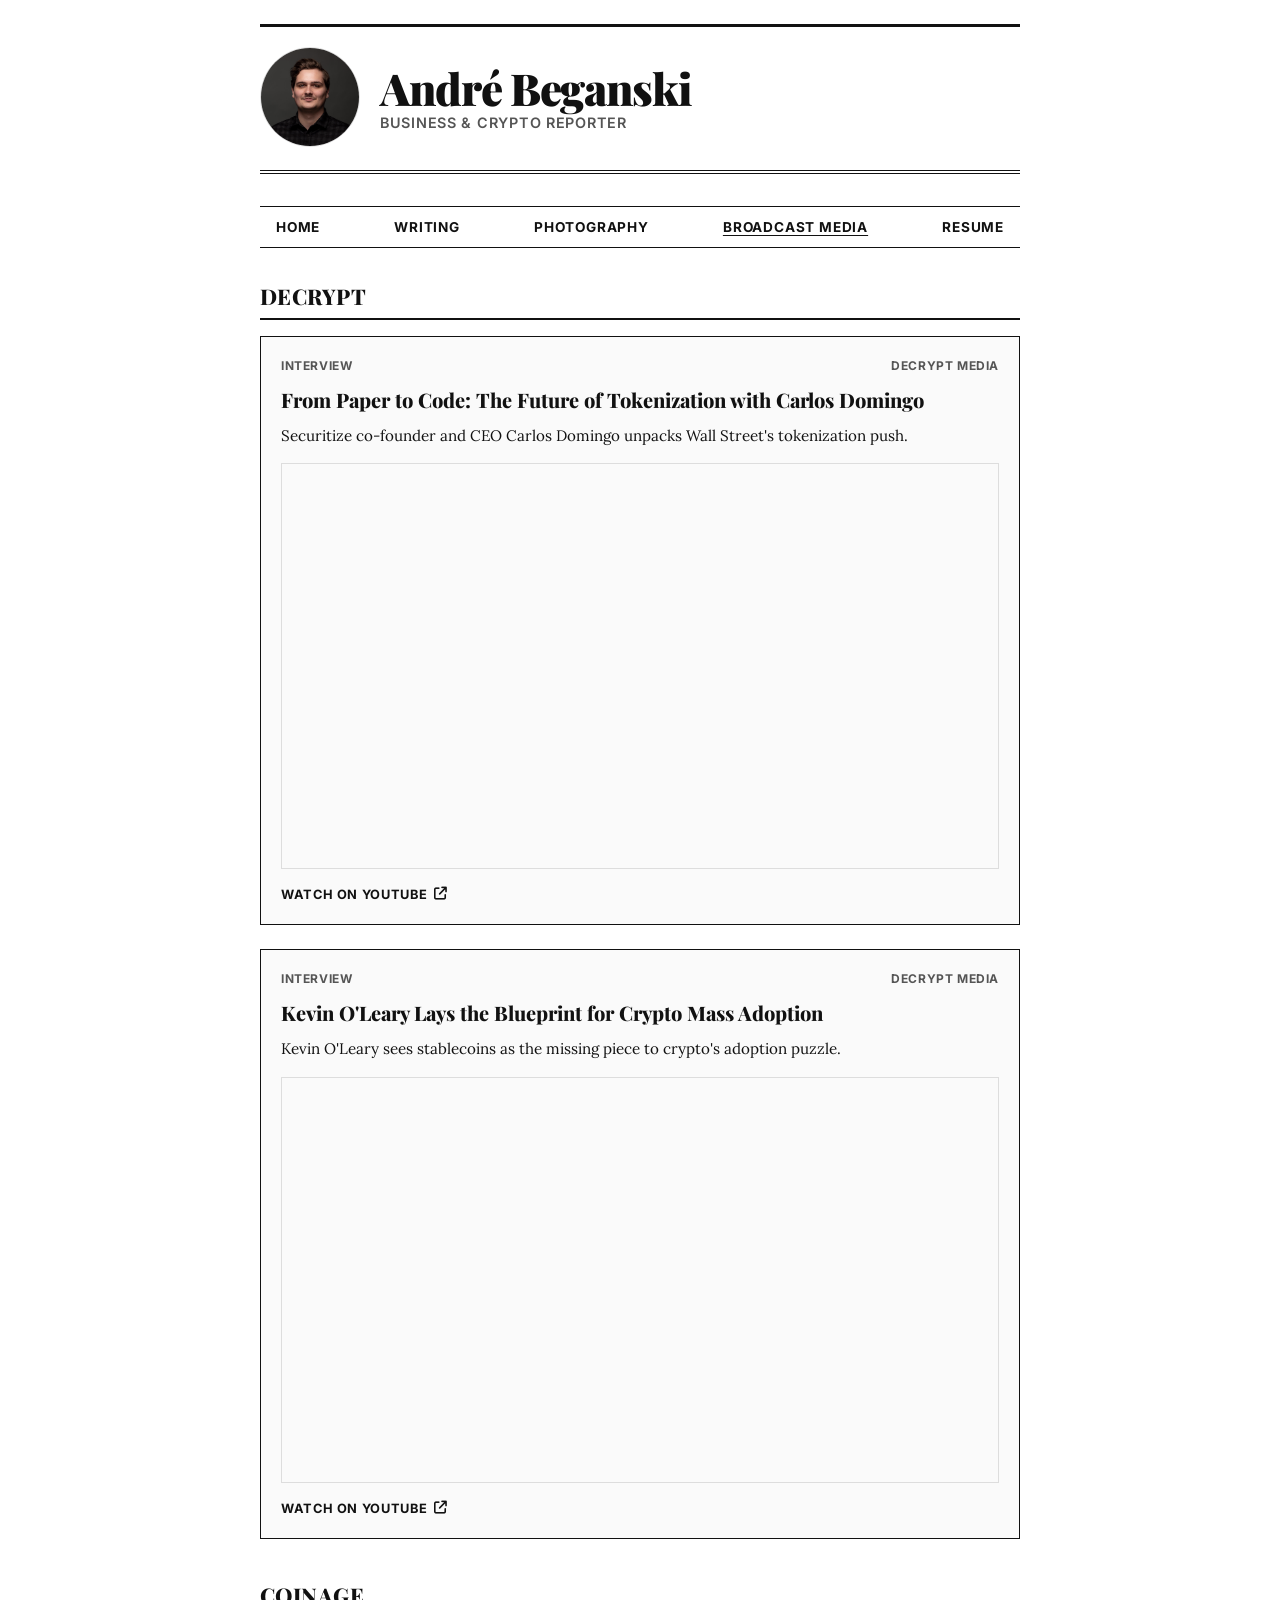
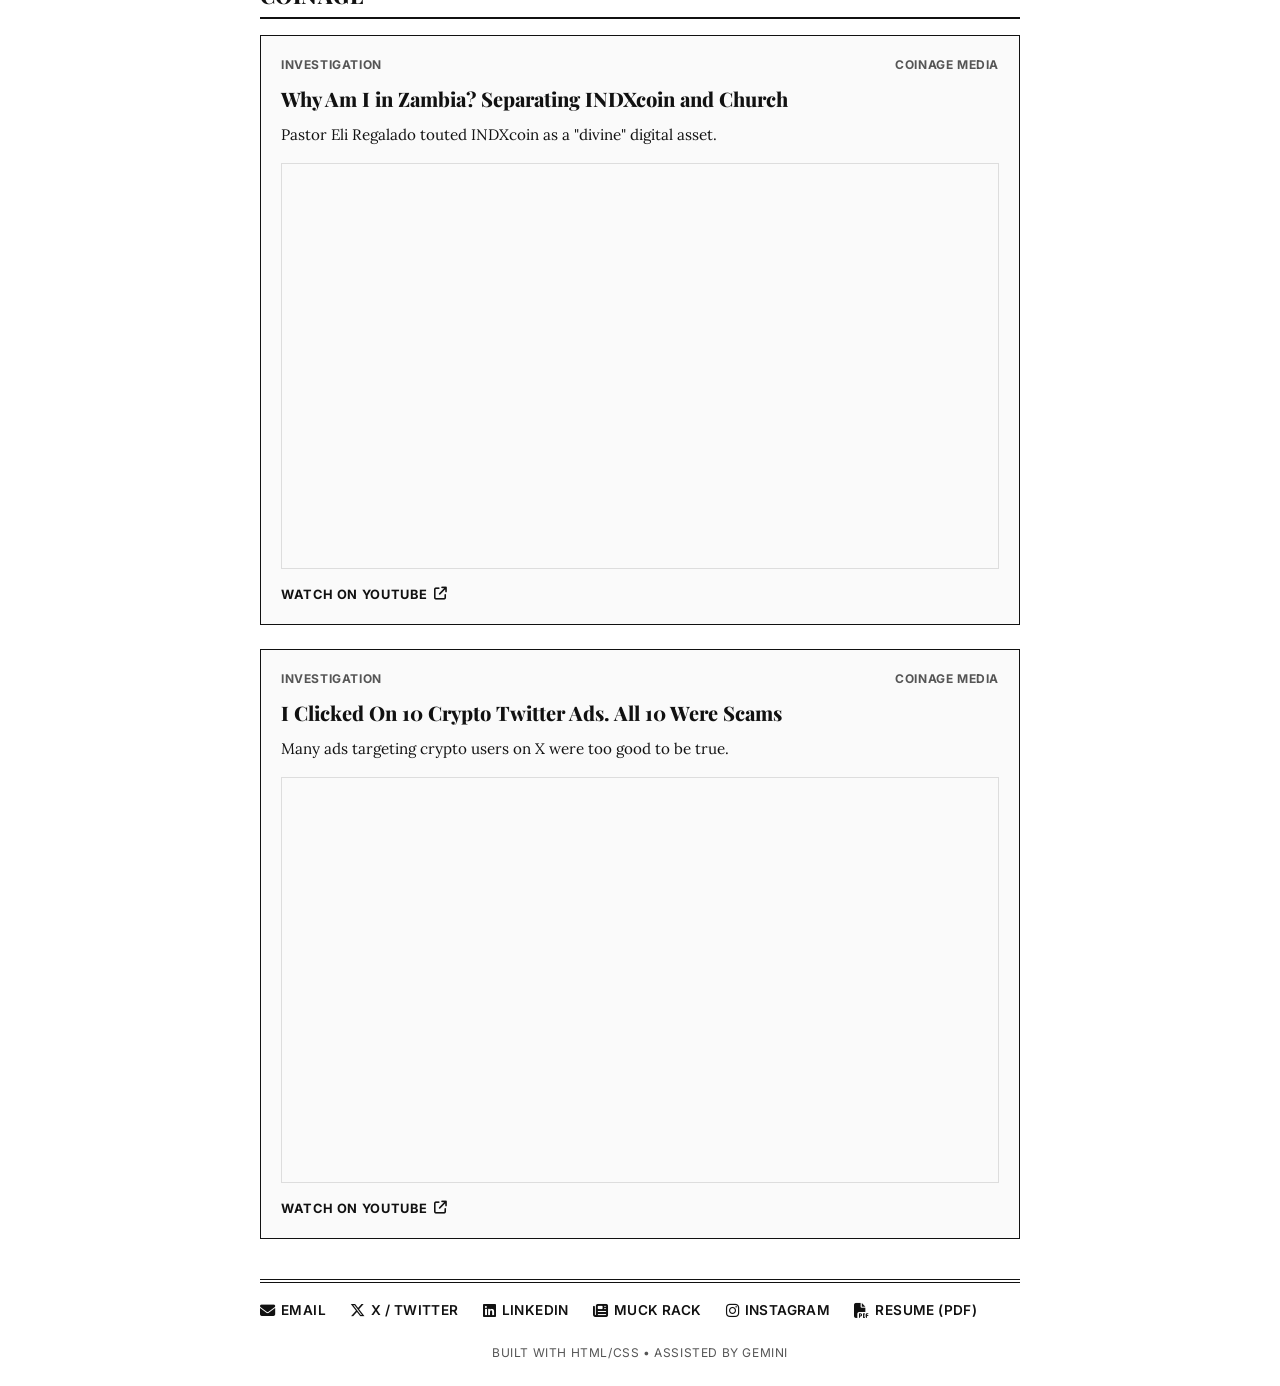
==== commit 0de7b65b: "Update broadcast.html" ====
--- a/broadcast.html
+++ b/broadcast.html
@@ -425,7 +425,7 @@
                                 <span>Decrypt Media</span>
                             </div>
                             <h4>From Paper to Code: The Future of Tokenization with Carlos Domingo</h4>
-                            <p>Securitize co-founder and CEO Carlos Domingo unpacks Wall Street's tokenization embrace.</p>
+                            <p>Securitize co-founder and CEO Carlos Domingo unpacks Wall Street's tokenization push.</p>
                             <div class="video-container">
                                 <iframe 
                                     src="https://www.youtube.com/embed/MroJtOIIro0" 
@@ -447,7 +447,7 @@
                                 <span>Decrypt Media</span>
                             </div>
                             <h4>Kevin O'Leary Lays the Blueprint for Crypto Mass Adoption</h4>
-                            <p>Kevin O'Leary sees stablecoins as a key part of the puzzle to crypto's mainstream adoption.</p>
+                            <p>Kevin O'Leary sees stablecoins as the missing piece to crypto's adoption puzzle.</p>
                             <div class="video-container">
                                 <iframe 
                                     src="https://www.youtube.com/embed/aiEcyI8enJc" 
@@ -478,7 +478,7 @@
                                 <span>Coinage Media</span>
                             </div>
                             <h4>Why Am I in Zambia? Separating INDXcoin and Church</h4>
-                            <p>Dive into the shocking story of Pastor Eli Regalado and his "divine" digital asset.</p>
+                            <p>Pastor Eli Regalado touted INDXcoin as a "divine" digital asset.</p>
                             <div class="video-container">
                                 <iframe 
                                     src="https://www.youtube.com/embed/XrXxFnZdpG4" 
@@ -500,7 +500,7 @@
                                 <span>Coinage Media</span>
                             </div>
                             <h4>I Clicked On 10 Crypto Twitter Ads. All 10 Were Scams</h4>
-                            <p>Ads on X targeting crypto users are often too good to be true.</p>
+                            <p>Many ads targeting crypto users on X were too good to be true.</p>
                             <div class="video-container">
                                 <iframe 
                                     src="https://www.youtube.com/embed/eAYnP_edBk0" 
@@ -534,4 +534,4 @@
     </div>
 
 </body>
-</html>+</html>
